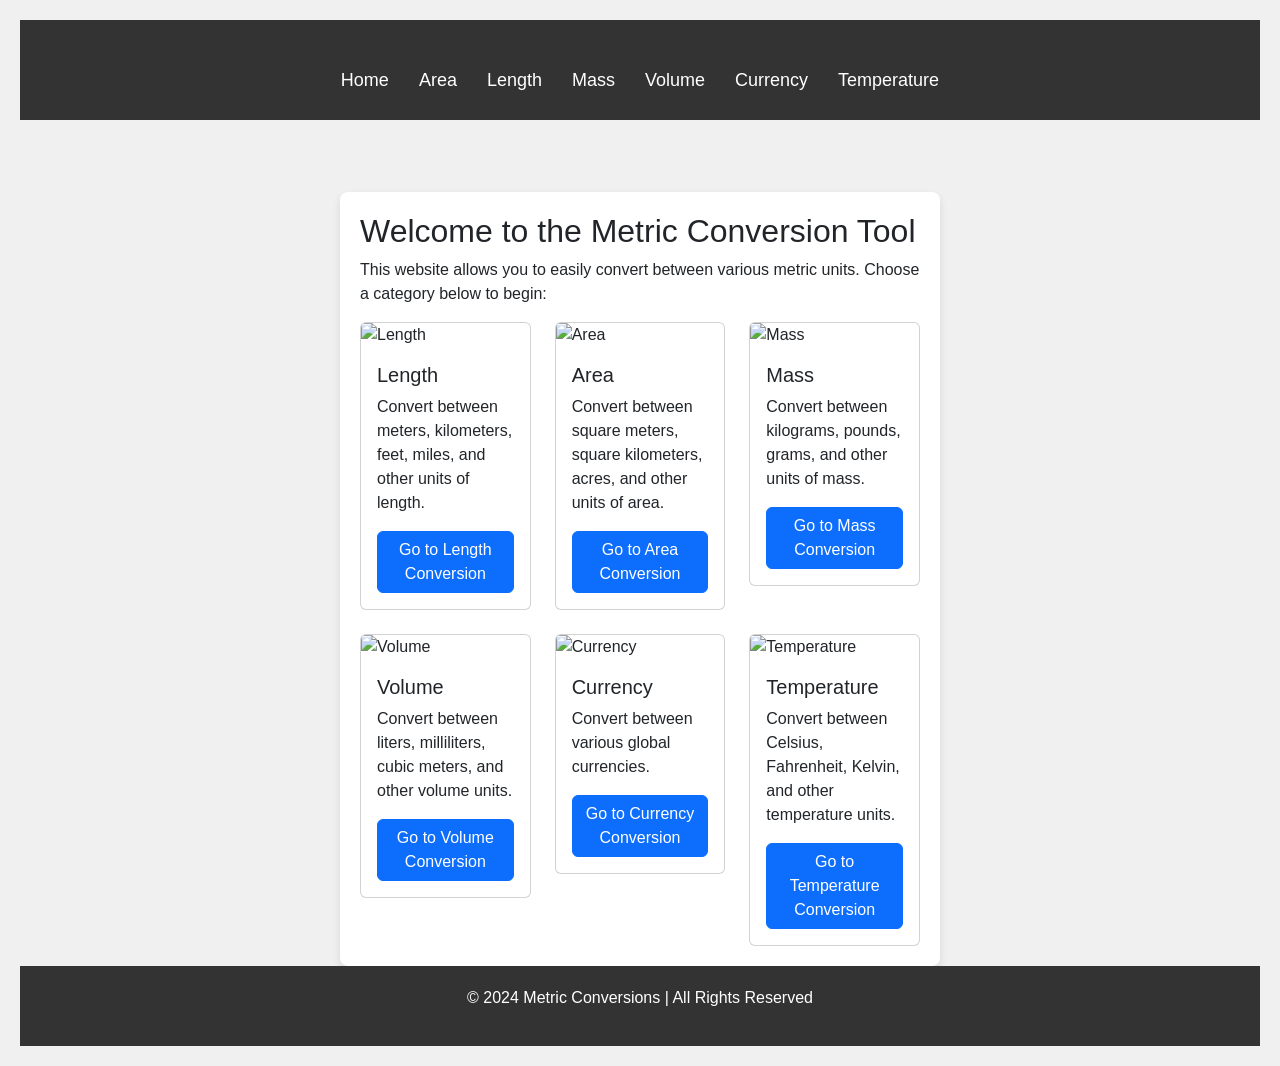
==== index.html @ 24099e63 "Update and rename home.html to index.html Signed-off-by: fayazahmed2 <fayazahmedbaloch431@gmail.com>" ====
<!DOCTYPE html>
<html lang="en">
<head>
    <meta charset="UTF-8">
    <meta name="viewport" content="width=device-width, initial-scale=1.0">
    <title>Metric Conversion Tool - Home</title>
    <link href="https://cdn.jsdelivr.net/npm/bootstrap@5.2.3/dist/css/bootstrap.min.css" rel="stylesheet" integrity="sha384-rbsA2VBKQhggwzxH7pPCaAqO46MgnOM80zW1RWuH61DGLwZJEdK2Kadq2F9CUG65" crossorigin="anonymous">
    <script src="https://cdn.jsdelivr.net/npm/bootstrap@5.2.3/dist/js/bootstrap.bundle.min.js" integrity="sha384-kenU1KFdBIe4zVF0s0G1M5b4hcpxyD9F7jL+jjXkk+Q2h455rYXK/7HAuoJl+0I4" crossorigin="anonymous"></script>
    <link rel="stylesheet" href="stylesheet.css">
</head>
<body>

    <header>
        <div class="logo">
            <h1>Metric Conversions</h1>
        </div>
        <nav>
            <ul>
                <li><a href="home.html">Home</a></li>
                <li><a href="area.html">Area</a></li>
                <li><a href="legth.html">Length</a></li>
                <li><a href="mass.html">Mass</a></li>
                <li><a href="volume.html">Volume</a></li>
                <li><a href="currency.html">Currency</a></li>
                <li><a href="temperature.html">Temperature</a></li>
            </ul>
        </nav>
    </header>

    <br><br><br>

    <main>
        <div class="container">
            <h2>Welcome to the Metric Conversion Tool</h2>
            <p>This website allows you to easily convert between various metric units. Choose a category below to begin:</p>

            <div class="row">
                <div class="col-md-4">
                    <div class="card">
                        <img src="https://cdn.pixabay.com/photo/2018/02/23/17/35/measurement-krawiecka-3176115_640.jpg" class="card-img-top" alt="Length" width="40px">
                        <div class="card-body">
                            <h5 class="card-title">Length</h5>
                            <p class="card-text">Convert between meters, kilometers, feet, miles, and other units of length.</p>
                            <a href="legth.html" class="btn btn-primary">Go to Length Conversion</a>
                        </div>
                    </div>
                </div>

                <div class="col-md-4">
                    <div class="card">
                        <img src=https://cdn.pixabay.com/photo/2017/07/20/15/43/ruler-2522661_1280.jpg class="card-img-top" alt="Area" width="40px">
                        <div class="card-body">
                            <h5 class="card-title">Area</h5>
                            <p class="card-text">Convert between square meters, square kilometers, acres, and other units of area.</p>
                            <a href="area.html" class="btn btn-primary">Go to Area Conversion</a>
                        </div>
                    </div>
                </div>

                <div class="col-md-4">
                    <div class="card">
                        <img src="https://media.istockphoto.com/id/139894225/photo/weighing-scales.jpg?s=1024x1024&w=is&k=20&c=pmDoFy9N40eA_HKO4uc_RIw9mqqT5IH1-EZLHN5fCiY=" class="card-img-top" alt="Mass" width="40px">
                        <div class="card-body">
                            <h5 class="card-title">Mass</h5>
                            <p class="card-text">Convert between kilograms, pounds, grams, and other units of mass.</p>
                            <a href="mass.html" class="btn btn-primary">Go to Mass Conversion</a>
                        </div>
                    </div>
                </div>
            </div>

            <div class="row mt-4">
                <div class="col-md-4">
                    <div class="card">
                        <img src="https://cdn.pixabay.com/photo/2014/01/31/11/56/level-255394_640.jpg" class="card-img-top" alt="Volume" width="40px">
                        <div class="card-body">
                            <h5 class="card-title">Volume</h5>
                            <p class="card-text">Convert between liters, milliliters, cubic meters, and other volume units.</p>
                            <a href="volume.html" class="btn btn-primary">Go to Volume Conversion</a>
                        </div>
                    </div>
                </div>

                <div class="col-md-4">
                    <div class="card">
                        <img src="https://cdn.pixabay.com/photo/2016/09/19/17/15/currency-1680786_640.png" class="card-img-top" alt="Currency" width="40px">
                        <div class="card-body">
                            <h5 class="card-title">Currency</h5>
                            <p class="card-text">Convert between various global currencies.</p>
                            <a href="currency.html" class="btn btn-primary">Go to Currency Conversion</a>
                        </div>
                    </div>
                </div>

                <div class="col-md-4">
                    <div class="card">
                        <img src="https://cdn.pixabay.com/photo/2020/08/02/16/25/time-conversion-5457991_640.jpg" class="card-img-top" alt="Temperature" width="40px">
                        <div class="card-body">
                            <h5 class="card-title">Temperature</h5>
                            <p class="card-text">Convert between Celsius, Fahrenheit, Kelvin, and other temperature units.</p>
                            <a href="temprature.html" class="btn btn-primary">Go to Temperature Conversion</a>
                        </div>
                    </div>
                </div>
            </div>
        </div>
    </main>

    <footer>
        <div class="footer-content">
            <p>&copy; 2024 Metric Conversions | All Rights Reserved</p>
        </div>
    </footer>

    <script src="home.js"></script>
    <script src="https://cdn.jsdelivr.net/npm/@popperjs/core@2.11.6/dist/umd/popper.min.js" integrity="sha384-oBqDVmMz9ATKxIep9tiCxS/Z9fNfEXiDAYTujMAeBAsjFuCZSmKbSSUnQlmh/jp3" crossorigin="anonymous"></script>
    <script src="https://cdn.jsdelivr.net/npm/bootstrap@5.2.3/dist/js/bootstrap.min.js" integrity="sha384-cuYeSxntonz0PPNlHhBs68uyIAVpIIOZZ5JqeqvYYIcEL727kskC66kF92t6Xl2V" crossorigin="anonymous"></script>
</body>
</html>
---- stylesheet.css ----
* {
    margin: 0;
    padding: 0;
    box-sizing: border-box;
}

body {
    font-family: Arial, sans-serif;
}

header {
    background-color: #333333;
    color: #fff;
    padding: 10px 0;
    text-align: center;
}

header .logo h1 {
    font-size: 24px;
}

nav ul {
    list-style: none;
    display: flex;
    justify-content: center;
    padding: 0;
}

nav ul li {
    margin: 0 15px;
}

nav ul li a {
    text-decoration: none;
    color: white;
    font-size: 18px;
}

footer {
    background-color: #333;
    color: white;
    padding: 20px 0;
    text-align: center;
    position: relative;
    bottom: 0;
    width: 100%;
}

footer button {
    background-color: #ff4500;
    color: white;
    padding: 10px 20px;
    border: none;
    cursor: pointer;
    margin-top: 10px;
}

footer button:hover {
    background-color: #e03e00;
}
body {
    font-family: Arial, sans-serif;
    background-color: #f0f0f0;
    margin: 0;
    padding: 20px;
}

.container {
    max-width: 600px;
    margin: auto;
    background-color: #fff;
    padding: 20px;
    border-radius: 8px;
    box-shadow: 0 4px 8px rgba(0, 0, 0, 0.1);
}

h1 {
    text-align: center;
    color: #333;
}

.input-section,
.unit-section {
    margin-bottom: 20px;
}

input,
select,
button {
    width: 100%;
    padding: 10px;
    margin-top: 8px;
    font-size: 16px;
    border-radius: 4px;
    border: 1px solid #ddd;
}

button {
    background-color: #4CAF50;
    color: white;
    cursor: pointer;
}

button:hover {
    background-color: #45a049;
}

.result-section {
    text-align: center;
    margin-top: 20px;
}

#result {
    font-weight: bold;
    color: #4CAF50;
}
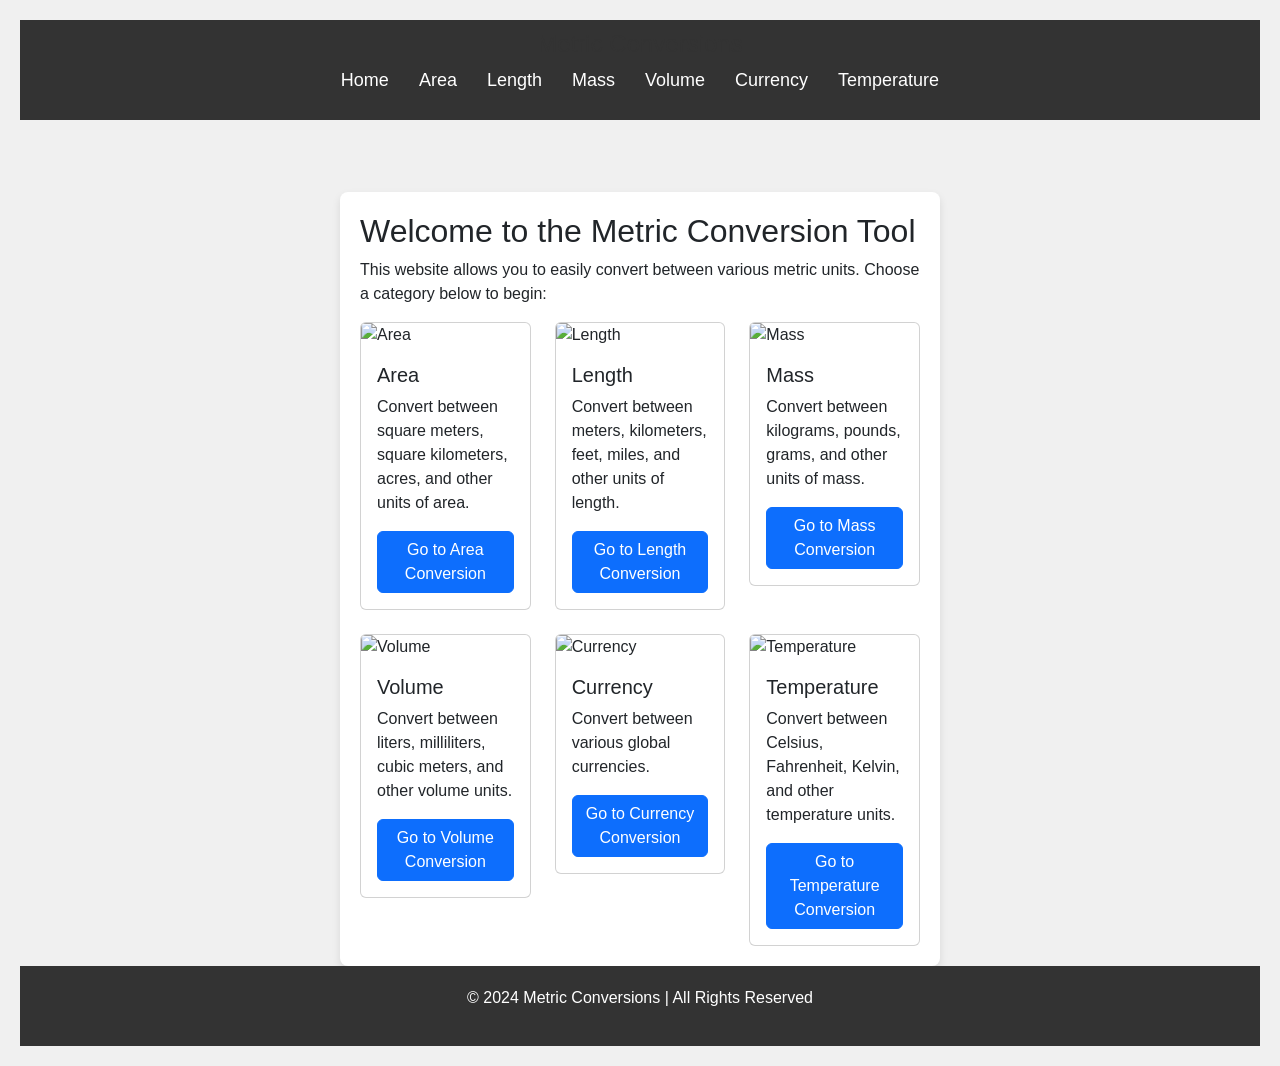
==== commit 0f2481a3: "Add files via upload Signed-off-by: fayazahmed2 <fayazahmedbaloch431@gmail.com>" ====
--- a/index.html
+++ b/index.html
@@ -16,7 +16,7 @@
         </div>
         <nav>
             <ul>
-                <li><a href="home.html">Home</a></li>
+                <li><a href="index.html">Home</a></li>
                 <li><a href="area.html">Area</a></li>
                 <li><a href="legth.html">Length</a></li>
                 <li><a href="mass.html">Mass</a></li>
@@ -37,6 +37,16 @@
             <div class="row">
                 <div class="col-md-4">
                     <div class="card">
+                        <img src=https://cdn.pixabay.com/photo/2017/07/20/15/43/ruler-2522661_1280.jpg class="card-img-top" alt="Area" width="40px">
+                        <div class="card-body">
+                            <h5 class="card-title">Area</h5>
+                            <p class="card-text">Convert between square meters, square kilometers, acres, and other units of area.</p>
+                            <a href="area.html" class="btn btn-primary">Go to Area Conversion</a>
+                        </div>
+                    </div>
+                </div>
+                <div class="col-md-4">
+                    <div class="card">
                         <img src="https://cdn.pixabay.com/photo/2018/02/23/17/35/measurement-krawiecka-3176115_640.jpg" class="card-img-top" alt="Length" width="40px">
                         <div class="card-body">
                             <h5 class="card-title">Length</h5>
@@ -46,16 +56,6 @@
                     </div>
                 </div>
 
-                <div class="col-md-4">
-                    <div class="card">
-                        <img src=https://cdn.pixabay.com/photo/2017/07/20/15/43/ruler-2522661_1280.jpg class="card-img-top" alt="Area" width="40px">
-                        <div class="card-body">
-                            <h5 class="card-title">Area</h5>
-                            <p class="card-text">Convert between square meters, square kilometers, acres, and other units of area.</p>
-                            <a href="area.html" class="btn btn-primary">Go to Area Conversion</a>
-                        </div>
-                    </div>
-                </div>
 
                 <div class="col-md-4">
                     <div class="card">
